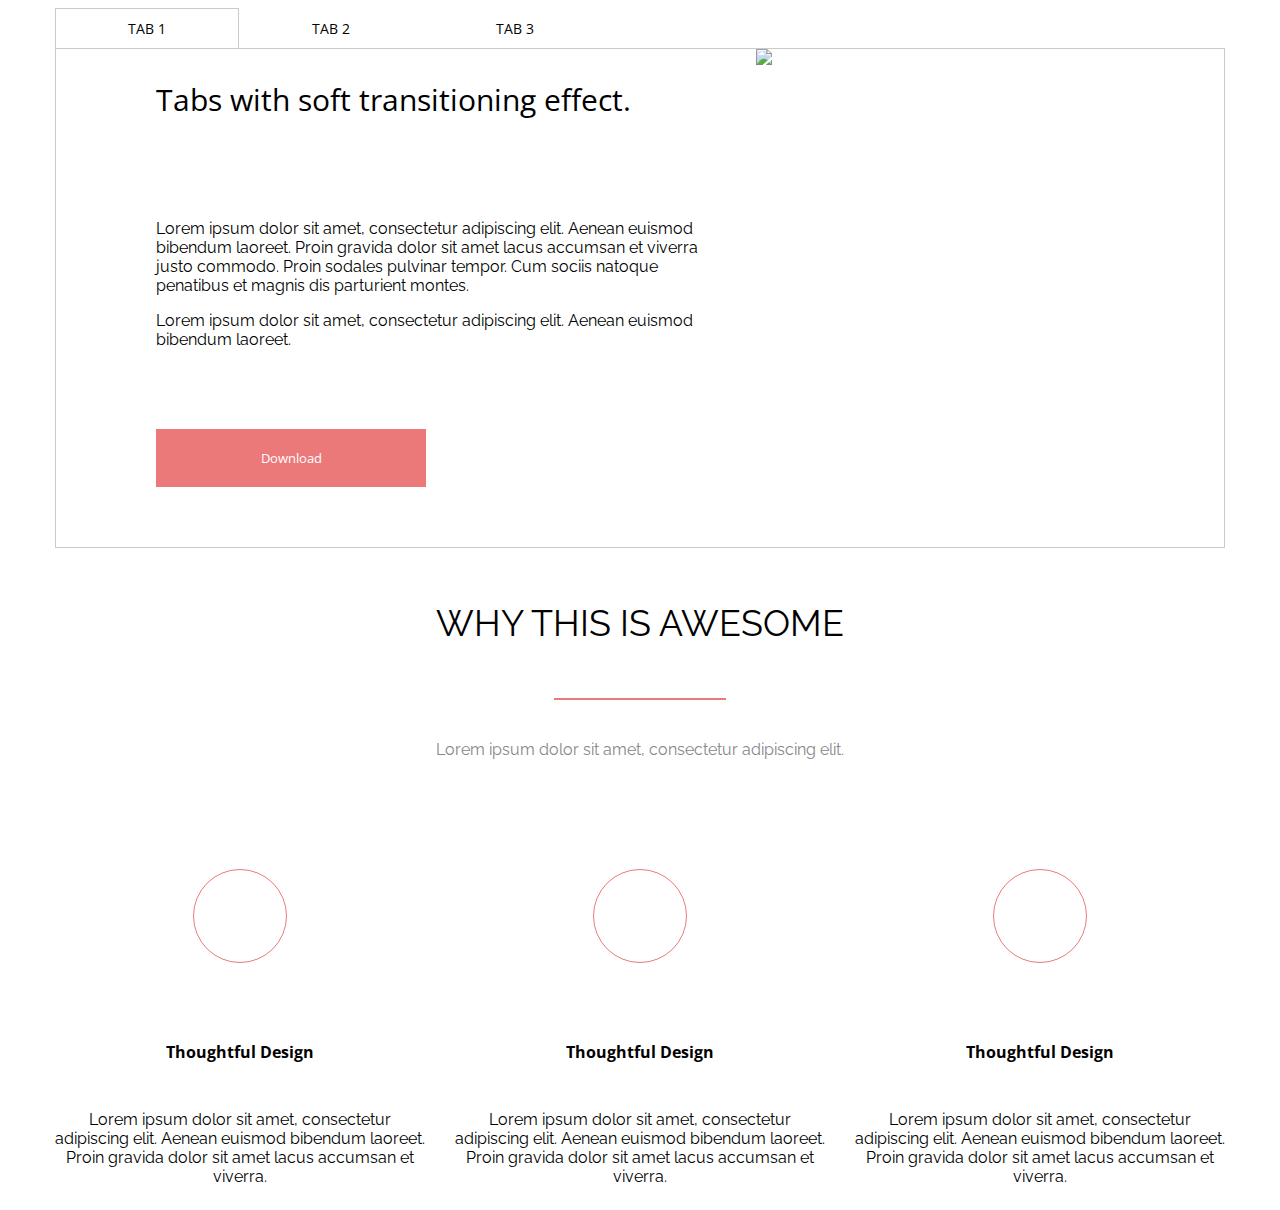
==== practice.html @ a3490d33 "@Homework_zhylko" ====
<!DOCTYPE html>
<html>
    <head>
        <meta charset="utf-8">
        <title>FE79</title>
        <link href="style.css" rel="stylesheet">
    </head>
    <body>
        <section class="tabs">
                <div class="tabs__button-wrapper">
                    <button class="tabs__button-first"> TAB 1 </button>
                    <button class="tabs__button"> TAB 2 </button>
                    <button class="tabs__button"> TAB 3 </button>
                </div>
                <div class="tabs__content">
                    <div class="tabs__content-text-wrapper">
                        <div class="content__text-title">
                            <p>Tabs with soft transitioning effect.</p>
                        </div>
                        <div class="content__text-block">
                            <p>
                                Lorem ipsum dolor sit amet, consectetur adipiscing elit. Aenean euismod 
                                bibendum laoreet. Proin gravida dolor sit amet lacus accumsan et viverra 
                                justo commodo. Proin sodales pulvinar tempor. Cum sociis natoque 
                                penatibus et magnis dis parturient montes.
                            </p>
                            <p>
                                Lorem ipsum dolor sit amet, consectetur adipiscing elit. Aenean euismod 
                                bibendum laoreet. 
                            </p>
                        </div>
                        <button class="content__download-button"> Download </button>
                    </div>
                    <img class="tabs__content-image" src="/Homework_zhylko/img/The statue of liberty.png">
                </div>
        </section>
        <section class="awesome">
                <div class="awesome__title-wrapper">
                    <h2 class="awesome__title">WHY THIS IS AWESOME</h2>
                </div>
                <div class="awesome__line"></div>
                <p class="awesome__subtitle">
                    Lorem ipsum dolor sit amet, consectetur adipiscing elit.
                </p>
                <div class="awesome__container">
                    <div class="awesome__block">
                        <div class="awesome__icon-wrapper">
                            <img class="awesome__icon" src="./img/Vector.png" alt="">
                        </div>
                        <h4 class="awesome__block-title">Thoughtful Design</h4>
                        <p>
                            Lorem ipsum dolor sit amet, consectetur adipiscing elit. Aenean euismod bibendum laoreet. Proin gravida dolor sit amet lacus accumsan et viverra.
                        </p>
                    </div>
                    <div class="awesome__block">
                        <div class="awesome__icon-wrapper">
                            <img class="awesome__icon" src="./img/Vector2.png" alt="">
                        </div>
                        <h4 class="awesome__block-title">Thoughtful Design</h4>
                        <p>
                            Lorem ipsum dolor sit amet, consectetur adipiscing elit. Aenean euismod bibendum laoreet. Proin gravida dolor sit amet lacus accumsan et viverra.
                        </p>
                    </div>
                    <div class="awesome__block">
                        <div class="awesome__icon-wrapper">
                            <img class="awesome__icon" src="./img/Vector3.png" alt="">
                        </div>
                        <h4 class="awesome__block-title">Thoughtful Design</h4>
                        <p>
                            Lorem ipsum dolor sit amet, consectetur adipiscing elit. Aenean euismod bibendum laoreet. Proin gravida dolor sit amet lacus accumsan et viverra.
                        </p>
                    </div>
                </div>
        </section>
    </body>
</html>
---- style.css ----
@import url('https://fonts.googleapis.com/css2?family=Open+Sans:wght@700&family=Raleway&display=swap');

.tabs {
    width: 1170px;
    margin: 0 auto;
    font-family: 'Raleway', sans-serif;
}

.tabs__button-wrapper {
    display: flex;
    justify-content: space-between;
    justify-content:left;
}

.tabs__button-first {
    font-family: 'Open Sans', sans-serif;
    font-weight: 400;
    font-size: 14px;
    background-color: #ffff;
    border: 1px solid #C6CBCD;
    border-bottom: none;
    width: 184px;
    height: 40px;
    cursor: pointer;
}

.tabs__button {
    font-family: 'Open Sans', sans-serif;
    font-weight: normal;
    font-size: 14px;
    background-color: #ffff;
    border: none;
    width: 184px;
    height: 40px;
}

.tabs__content {
    width: 1170px;
    height: 500px;
    margin: 0 auto;
    display: flex;
    border: 1px solid #C6CBCD;
    box-sizing: border-box;
}

.content__text-title {
    font-family: 'Open Sans', sans-serif;
    font-size: 30px;
    width: 570px;
    height: 124px;
    margin-left: 100px;
    text-align: left;
    
}

.content__text-block {
    width: 570px;
    height: 210px;
    text-align: left;
    justify-content: center;
    margin-left: 100px;
} 

.tabs__content-image {
    display: flex;
    margin-left: 30px;
}

.content__download-button {
    font-family: 'Open Sans', sans-serif;
    width: 270px;
    height: 58px;
    background-color: #EC7979;
    color:#ffff;
    border: none;
    margin-left: 100px;
    cursor: pointer;
}

.awesome {
    font-family: 'Raleway', sans-serif;
    width: 1170px;
    margin: 0 auto;
}

.awesome__title {
    margin: 0;             
    font-size: 36px;
    font-weight: 400;
}

.awesome__title-wrapper {
    height: 150px;
    display: flex;  /*стили выполняются по порядку!!!*/                  
    align-items: center;
    justify-content: center;
}

.awesome__line {
    width: 170px;
    border: 1px solid #EC7979; 
    margin: auto;
    margin-bottom: 40px;
}

.awesome__subtitle {
    color: #86878B;
    text-align: center; /* потому что не нужно вертикальное центрирование*/
    margin-bottom: 110px;
}

.awesome__container {
    display: flex; /*выравнивание в строку автоматическое если надо в колонку то flex-direction*/
    justify-content: space-between;
}

.awesome__block {
    width: 370px;
    text-align: center;
}

.awesome__icon-wrapper {
    width: 92px;
    height: 92px;
    display: flex;  /*стили выполняются по порядку!!!*/                  
    align-items: center;
    justify-content: center;
    border: 1px solid #EC7979;
    border-radius: 50%;
    margin: auto;
    margin-bottom: 78px;
}

.awesome__block-title {
    font-family: 'Open Sans', sans-serif;
    margin-bottom: 47px;
}
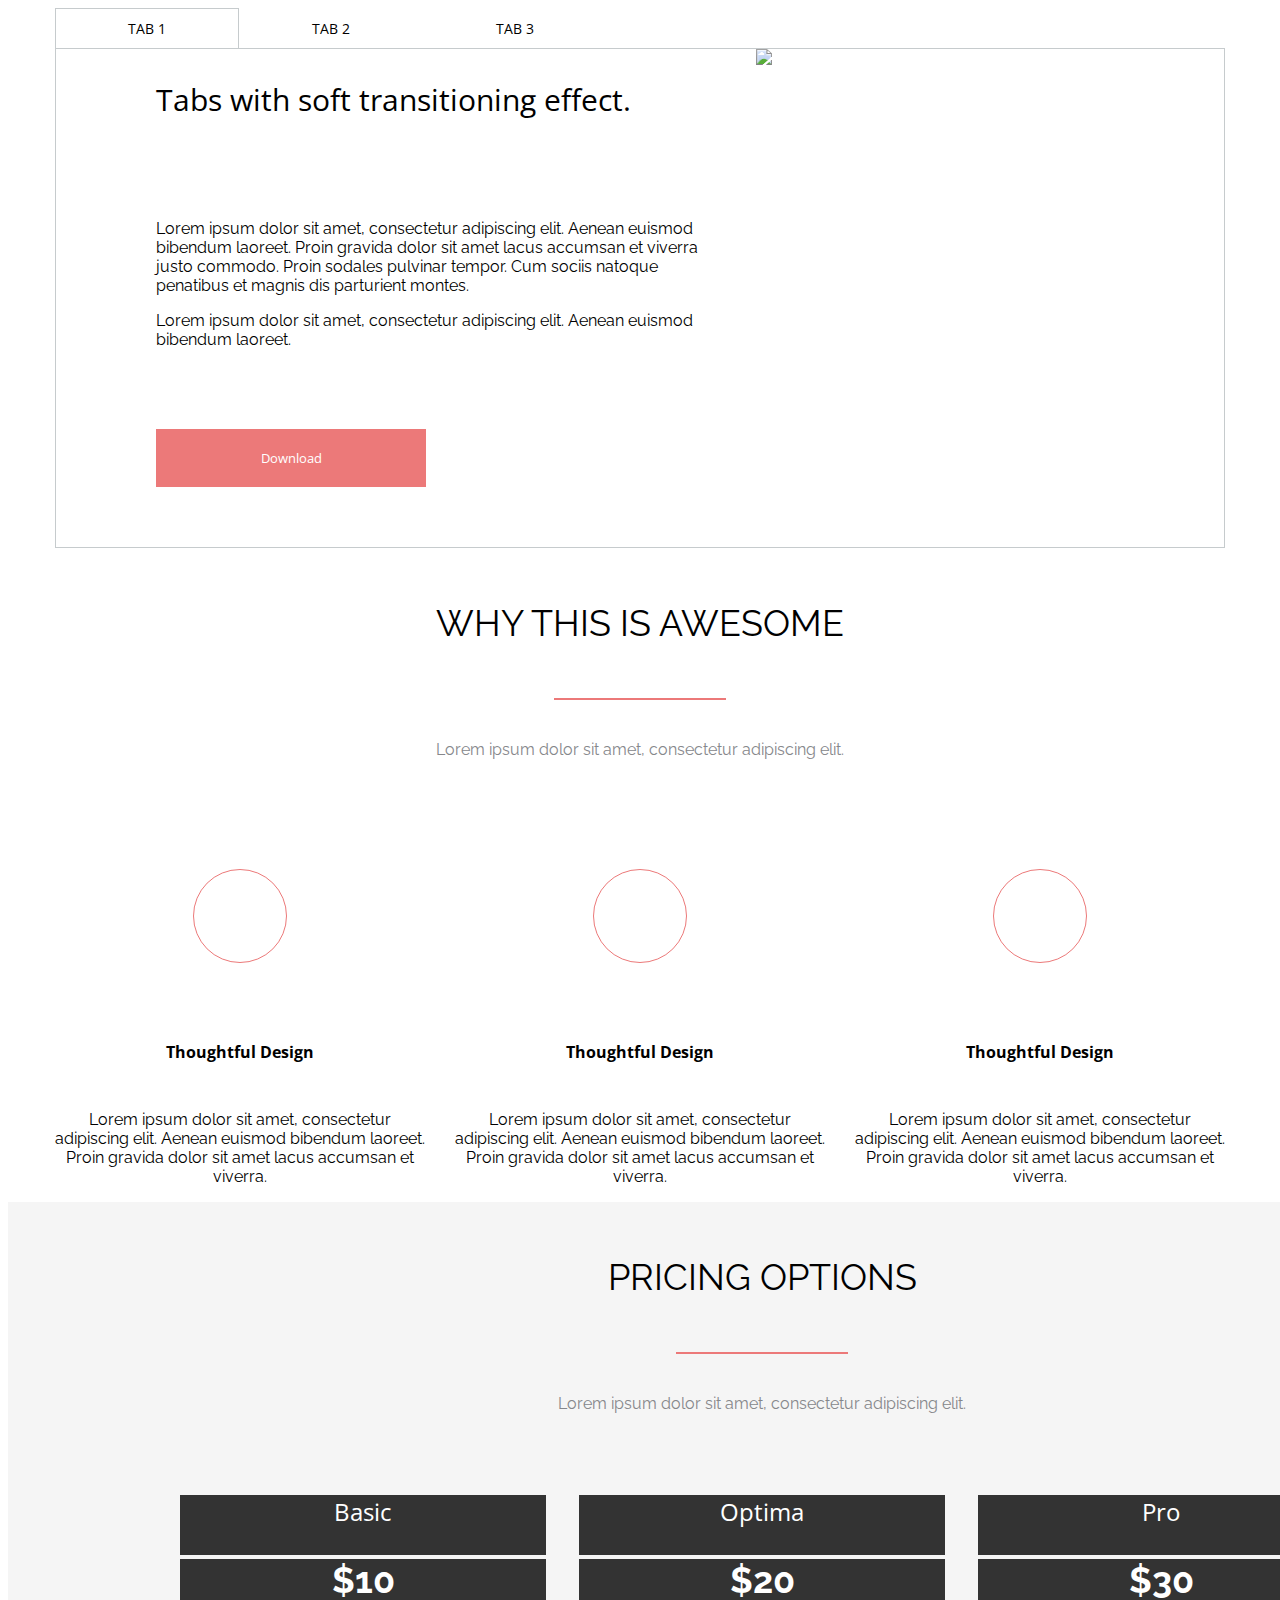
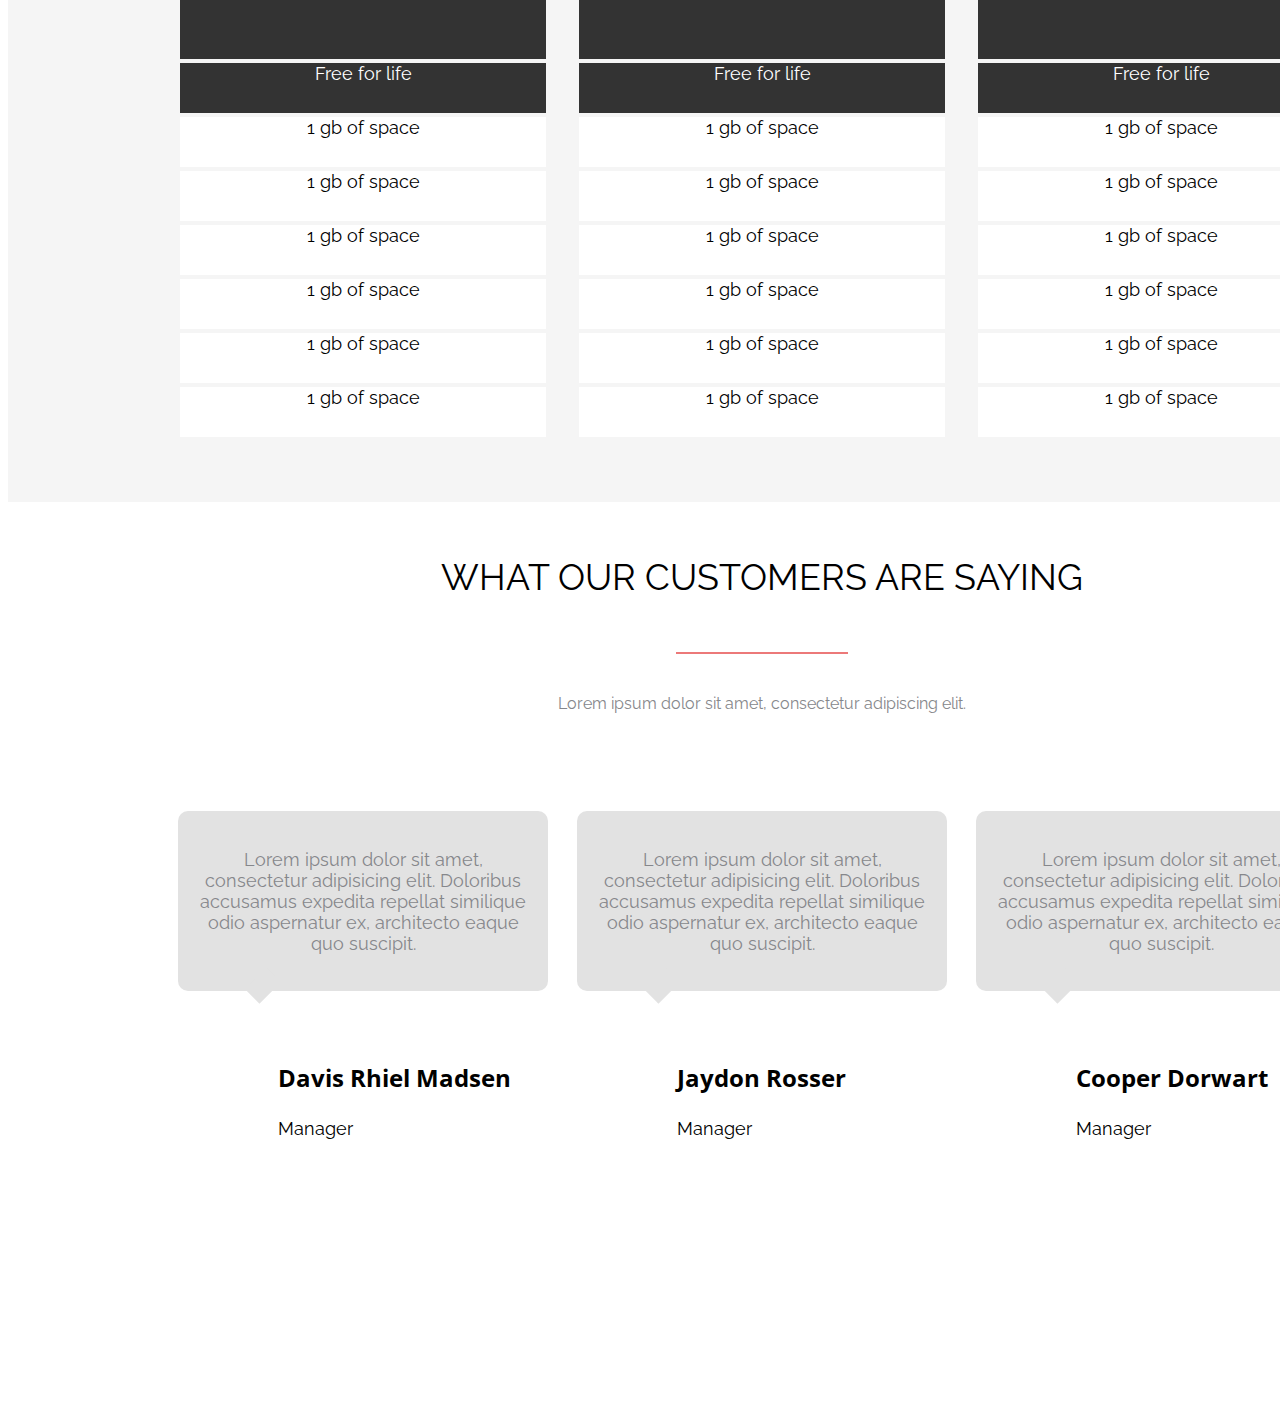
==== commit 201979e8: "HW_customers_price" ====
--- a/practice.html
+++ b/practice.html
@@ -72,5 +72,179 @@
                     </div>
                 </div>
         </section>
+        <section class="price">
+            <div class="price__title-wrapper">
+                <h2 class="price__title">PRICING OPTIONS</h2>
+            </div>
+            <div class="price__line"></div>
+            <p class="price__subtitle">
+                Lorem ipsum dolor sit amet, consectetur adipiscing elit.
+            </p>
+            <div class="price__container">
+                <div class="price__block">
+                    <p class="price__block-title">
+                        Basic
+                    </p>
+                    <p class="price__block-cost">
+                        $10
+                    </p>
+                    <p class="price__block-free">
+                        Free for life
+                    </p>
+                    <p class="price__block-space">
+                        1 gb of space
+                    </p>
+                    <p class="price__block-space">
+                        1 gb of space
+                    </p>
+                    <p class="price__block-space">
+                        1 gb of space
+                    </p>
+                    <p class="price__block-space">
+                        1 gb of space
+                    </p>
+                    <p class="price__block-space">
+                        1 gb of space
+                    </p>
+                    <p class="price__block-space">
+                        1 gb of space
+                    </p>
+                </div>
+                <div class="price__block">
+                    <p class="price__block-title">
+                        Optima
+                    </p>
+                    <p class="price__block-cost">
+                        $20
+                    </p>
+                    <p class="price__block-free">
+                        Free for life
+                    </p>
+                    <p class="price__block-space">
+                        1 gb of space
+                    </p>
+                    <p class="price__block-space">
+                        1 gb of space
+                    </p>
+                    <p class="price__block-space">
+                        1 gb of space
+                    </p>
+                    <p class="price__block-space">
+                        1 gb of space
+                    </p>
+                    <p class="price__block-space">
+                        1 gb of space
+                    </p>
+                    <p class="price__block-space">
+                        1 gb of space
+                    </p>
+                </div>
+                <div class="price__block">
+                    <p class="price__block-title">
+                        Pro
+                    </p>
+                    <p class="price__block-cost">
+                        $30
+                    </p>
+                    <p class="price__block-free">
+                        Free for life
+                    </p>
+                    <p class="price__block-space">
+                        1 gb of space
+                    </p>
+                    <p class="price__block-space">
+                        1 gb of space
+                    </p>
+                    <p class="price__block-space">
+                        1 gb of space
+                    </p>
+                    <p class="price__block-space">
+                        1 gb of space
+                    </p>
+                    <p class="price__block-space">
+                        1 gb of space
+                    </p>
+                    <p class="price__block-space">
+                        1 gb of space
+                    </p>
+                </div>
+            </div>
+        </section>
+        <section class="customers">
+            <div class="customers__title-wrapper">
+                <h2 class="customers__title">WHAT OUR CUSTOMERS ARE SAYING</h2>
+            </div>
+            <div class="customers__line"></div>
+            <p class="customers__subtitle">
+                Lorem ipsum dolor sit amet, consectetur adipiscing elit.
+            </p>
+            <div class="customers__container">
+                <div class="customers__block">
+                    <div class="customers__block-title-wrapper">
+                        <p class="customers__block-title">
+                        Lorem ipsum dolor sit amet, 
+                        consectetur adipisicing elit. Doloribus 
+                        accusamus expedita repellat similique 
+                        odio aspernatur ex, architecto eaque 
+                        quo suscipit.
+                        </p>
+                    </div>
+                    <div class="customers__polygon"></div>
+                    <div class="customers__manager">
+                        <p class="customers__manager-title">
+                            Davis Rhiel Madsen
+                        </p>
+                        <p>
+                            Manager
+                        </p>
+                    </div>
+                    <img class="customers__icon" src="/Homework_zhylko/img/manager1.png" alt="">
+                </div>
+                <div class="customers__block">
+                    <div class="customers__block-title-wrapper">
+                        <p class="customers__block-title">
+                        Lorem ipsum dolor sit amet, 
+                        consectetur adipisicing elit. Doloribus 
+                        accusamus expedita repellat similique 
+                        odio aspernatur ex, architecto eaque 
+                        quo suscipit.
+                        </p>
+                    </div>
+                    <div class="customers__polygon"></div>
+                    
+                    <div class="customers__manager">
+                        <p class="customers__manager-title">
+                            Jaydon Rosser
+                        </p>
+                        <p>
+                            Manager
+                        </p>
+                    </div>
+                    <img class="customers__icon" src="/Homework_zhylko/img/manager2.png" alt="">
+                </div>
+                <div class="customers__block">
+                    <div class="customers__block-title-wrapper">
+                        <p class="customers__block-title">
+                        Lorem ipsum dolor sit amet, 
+                        consectetur adipisicing elit. Doloribus 
+                        accusamus expedita repellat similique 
+                        odio aspernatur ex, architecto eaque 
+                        quo suscipit.
+                        </p>
+                    </div>
+                    <div class="customers__polygon"></div>
+                    
+                    <div class="customers__manager">
+                        <p class="customers__manager-title">
+                            Cooper Dorwart
+                        </p>
+                        <p>
+                            Manager
+                        </p>
+                    </div>
+                    <img class="customers__icon" src="/Homework_zhylko/img/manager3.png" alt="">
+                </div>
+            </div>
+        </section>
     </body>
 </html>--- a/style.css
+++ b/style.css
@@ -136,3 +136,180 @@
     margin-bottom: 47px;
 }
 
+.price {
+    font-family: 'Raleway', sans-serif;
+    width: 1508px;
+    height: 900px;
+    margin: 0 auto;
+    background-color: #F5F5F5;
+}
+
+.price__title {
+    margin: 0;             
+    font-size: 36px;
+    font-weight: 400;
+}
+
+.price__title-wrapper {
+    height: 150px;
+    display: flex;                    
+    align-items: center;
+    justify-content: center;
+}
+
+.price__line {
+    width: 170px;
+    border: 1px solid #EC7979; 
+    margin: auto;
+    margin-bottom: 40px;
+}
+
+.price__subtitle {
+    color: #86878B;
+    text-align: center; 
+    margin-bottom: 80px;
+}
+
+.price__container {
+    display: flex;
+    justify-content: space-between;
+    margin: 0 170px;
+}
+
+.price__block {
+    width: 370px;
+    height: 510px;
+    font-family: 'Raleway', sans-serif;
+    font-size: 18px;
+    text-align: center;
+}
+
+.price__block-title {
+    font-family: 'Open Sans', sans-serif;
+    font-size: 24px;
+    line-height: 33px;
+    color: #fff;
+    height: 60px;
+    background: #333333;
+    border: 2px solid #F5F5F5;
+    margin: 0px;
+}
+
+.price__block-cost {
+    font-weight: bold;
+    font-size: 36px;
+    line-height: 42px;
+    color: #fff;
+    height: 100px;
+    background: #333333;
+    border: 2px solid #F5F5F5;
+    margin: 0px;
+}
+
+.price__block-free {
+    height: 50px;
+    color: #fff;
+    background: #333333;
+    border: 2px solid #F5F5F5;
+    margin: 0px;
+}
+
+.price__block-space {
+    height: 50px;
+    background: #FFFFFF;
+    border: 2px solid #F5F5F5;
+    margin: 0px;
+}
+
+.price__block:hover {
+    transform: translateY(-20px);
+    filter: drop-shadow(0px 4px 10px rgba(51, 51, 51, 0.2));
+}
+
+.customers {
+    font-family: 'Raleway', sans-serif;
+    width: 1508px;
+    height: 900px;
+    margin: 0 auto;
+}
+
+.customers__title {
+    margin: 0;             
+    font-size: 36px;
+    font-weight: 400;
+}
+
+.customers__title-wrapper {
+    height: 150px;
+    display: flex;                    
+    align-items: center;
+    justify-content: center;
+}
+
+.customers__line {
+    width: 170px;
+    border: 1px solid #EC7979; 
+    margin: auto;
+    margin-bottom: 40px;
+}
+
+.customers__subtitle {
+    color: #86878B;
+    text-align: center; 
+    margin-bottom: 80px;
+}
+
+.customers__container {
+    display:flex;
+    justify-content: space-between;
+    margin: 0 170px;
+}
+
+.customers__block {
+    width: 370px;
+    font-family: 'Raleway', sans-serif;
+    font-size: 18px;
+    text-align: center;
+}
+
+.customers__block-title-wrapper {
+    width: 370px;
+    height: 180px;
+    background: #E2E2E2;
+    border-radius: 10px;
+    justify-content: center;
+    margin-bottom: -15px;
+}
+
+.customers__polygon {
+    width: 30px;
+    height: 20px;
+    background: #E2E2E2;
+    transform: rotate(-45deg);
+    margin-bottom: 65px;
+    position: relative;
+    top: 0px; left: 70px;
+}
+
+.customers__block-title {
+    padding: 38px 20px;
+    color: #86878B;
+    font-weight: normal;
+}
+
+.customers__manager-title {
+    font-family: 'Open Sans', sans-serif;
+    font-weight: 700;
+    font-size: 24px;
+}
+
+.customers__manager {
+    width: 270px;
+    margin-left: 100px;
+    text-align: left;
+}
+
+.customers__icon {
+    display: flex;
+    margin-right: 30px;
+}
